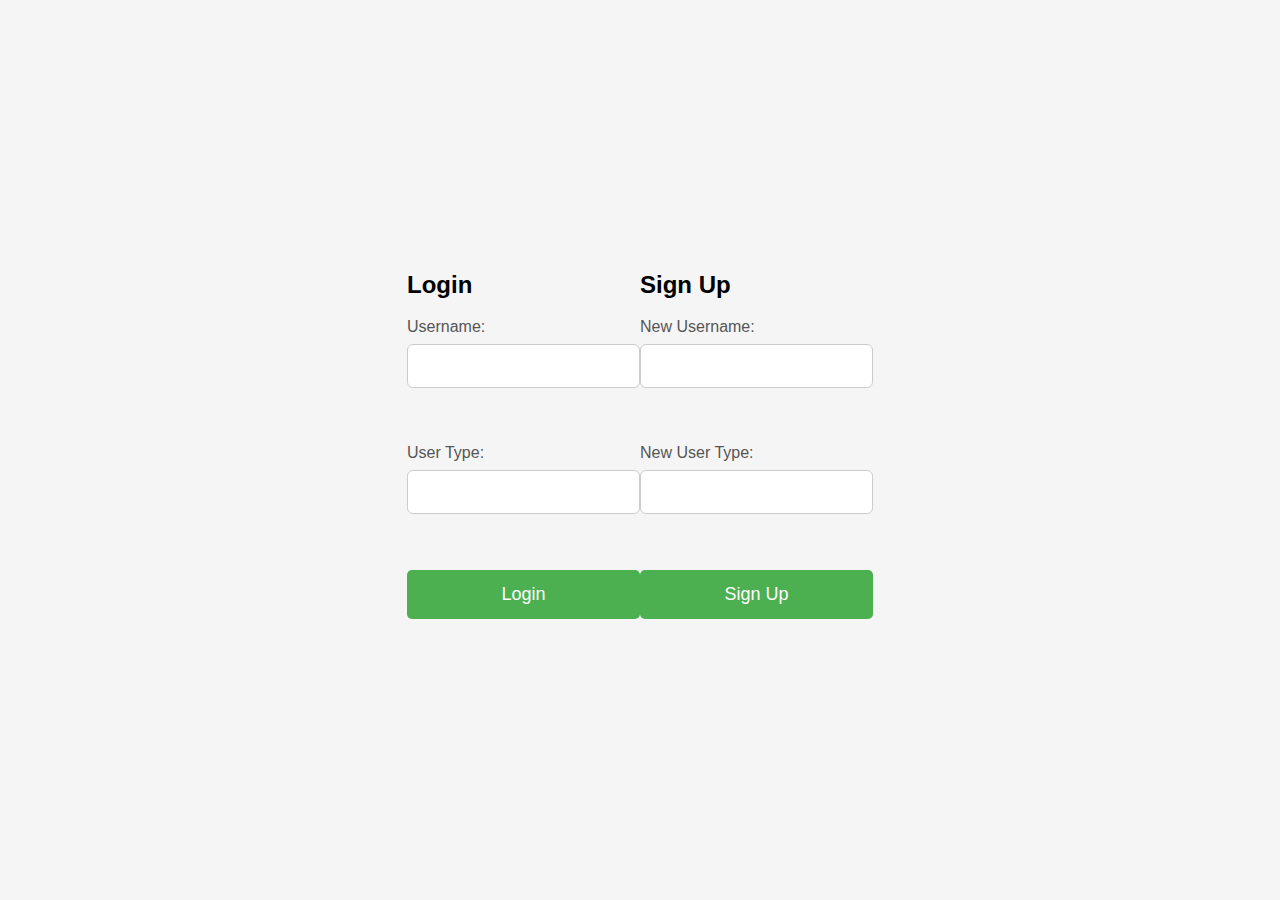
==== LogInPage/index.html @ 77991ff0 "Sign up and Log in page designed" ====
<!DOCTYPE html>
<html lang="en">
<head>
    <meta charset="UTF-8">
    <title>Login/Signup</title>
    <link rel="stylesheet" href="style.css">
    <script type="text/javascript" src="script.js" defer></script>
</head>
<body>
    <!-- Login Section -->
<div id="loginSection">
    <h2>Login</h2>
    <form id="loginForm" onsubmit="event.preventDefault(); login();">
        <label for="username">Username:</label>
        <input type="text" id="username" name="username" required><br><br>
        <label for="userType">User Type:</label>
        <input type="text" id="userType" name="userType" required><br><br>
        <button type="submit">Login</button>
    </form>
</div>

<!-- Sign-Up Section -->
<div id="signupSection">
    <h2>Sign Up</h2>
    <form id="signupForm" onsubmit="event.preventDefault(); signup();">
        <label for="newUsername">New Username:</label>
        <input type="text" id="newUsername" name="newUsername" required><br><br>
        <label for="newUserType">New User Type:</label>
        <input type="text" id="newUserType" name="newUserType" required><br><br>
        <button type="submit">Sign Up</button>
    </form>
</div>

</body>
</html>
---- LogInPage/style.css ----
/* Style for the overall login container */
body {
    margin: 0;
    display: flex;
    justify-content: center;
    align-items: center;
    min-height: 100vh;
    background-color: #f5f5f5;
    font-family: 'Segoe UI', Tahoma, Geneva, Verdana, sans-serif;
}

.login-container {
    width: 400px;
    background-color: #fff;
    padding: 40px;
    border-radius: 10px;
    box-shadow: 0 4px 8px rgba(0, 0, 0, 0.1);
}

/* Style for the title */
h1 {
    font-size: 36px;
    margin-bottom: 20px;
    text-align: center;
    color: #333;
}

/* Style for the sections */
#signupSection,
#loginSection {
    margin-bottom: 30px;
}

/* Style for the forms */
form {
    display: flex;
    flex-direction: column;
}

form label {
    margin-bottom: 8px;
    color: #555;
    font-size: 16px;
}

form input[type="text"] {
    padding: 12px;
    margin-bottom: 20px;
    border: 1px solid #ccc;
    border-radius: 6px;
    font-size: 16px;
    transition: border-color 0.3s;
}

form input[type="text"]:focus {
    outline: none;
    border-color: #4CAF50;
}

form button {
    padding: 14px 26px;
    background-color: #4CAF50;
    color: white;
    border: none;
    cursor: pointer;
    border-radius: 5px;
    font-size: 18px;
    transition: background-color 0.3s;
}

form button:hover {
    background-color: #45a049;
}
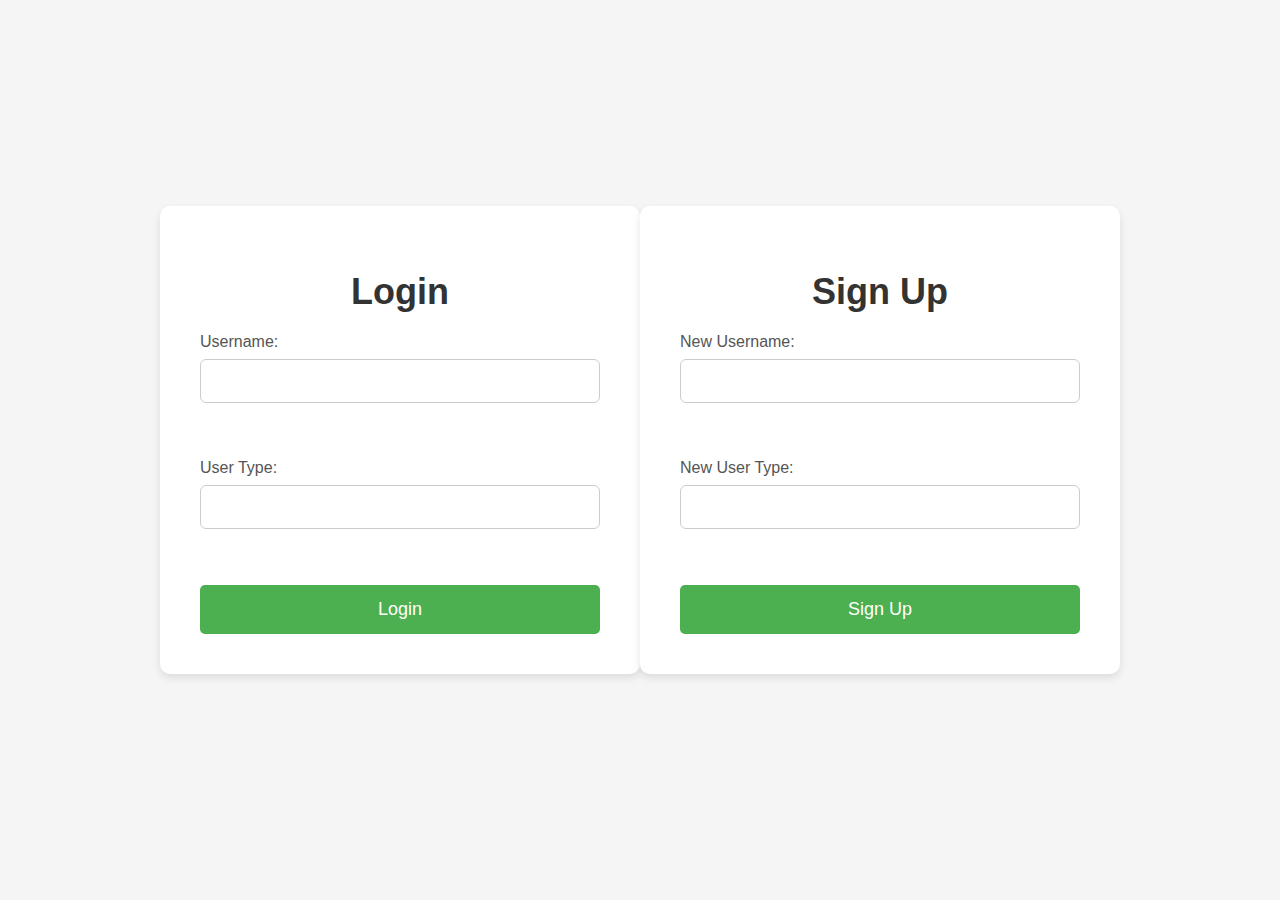
==== commit 32b62574: "Added improvements" ====
--- a/LogInPage/index.html
+++ b/LogInPage/index.html
@@ -7,9 +7,9 @@
     <script type="text/javascript" src="script.js" defer></script>
 </head>
 <body>
-    <!-- Login Section -->
-<div id="loginSection">
-    <h2>Login</h2>
+
+<div class="login-container">
+    <h1>Login</h1>
     <form id="loginForm" onsubmit="event.preventDefault(); login();">
         <label for="username">Username:</label>
         <input type="text" id="username" name="username" required><br><br>
@@ -19,9 +19,8 @@
     </form>
 </div>
 
-<!-- Sign-Up Section -->
-<div id="signupSection">
-    <h2>Sign Up</h2>
+<div class="login-container">
+    <h1>Sign Up</h1>
     <form id="signupForm" onsubmit="event.preventDefault(); signup();">
         <label for="newUsername">New Username:</label>
         <input type="text" id="newUsername" name="newUsername" required><br><br>
--- a/LogInPage/style.css
+++ b/LogInPage/style.css
@@ -1,4 +1,3 @@
-/* Style for the overall login container */
 body {
     margin: 0;
     display: flex;
@@ -15,9 +14,9 @@
     padding: 40px;
     border-radius: 10px;
     box-shadow: 0 4px 8px rgba(0, 0, 0, 0.1);
+    margin-bottom: 20px;
 }
 
-/* Style for the title */
 h1 {
     font-size: 36px;
     margin-bottom: 20px;
@@ -25,25 +24,19 @@
     color: #333;
 }
 
-/* Style for the sections */
-#signupSection,
-#loginSection {
-    margin-bottom: 30px;
-}
-
-/* Style for the forms */
 form {
     display: flex;
     flex-direction: column;
 }
 
-form label {
+label {
     margin-bottom: 8px;
     color: #555;
     font-size: 16px;
 }
 
-form input[type="text"] {
+input[type="text"],
+input[type="password"] {
     padding: 12px;
     margin-bottom: 20px;
     border: 1px solid #ccc;
@@ -52,12 +45,13 @@
     transition: border-color 0.3s;
 }
 
-form input[type="text"]:focus {
+input[type="text"]:focus,
+input[type="password"]:focus {
     outline: none;
     border-color: #4CAF50;
 }
 
-form button {
+button {
     padding: 14px 26px;
     background-color: #4CAF50;
     color: white;
@@ -68,6 +62,6 @@
     transition: background-color 0.3s;
 }
 
-form button:hover {
+button:hover {
     background-color: #45a049;
 }
